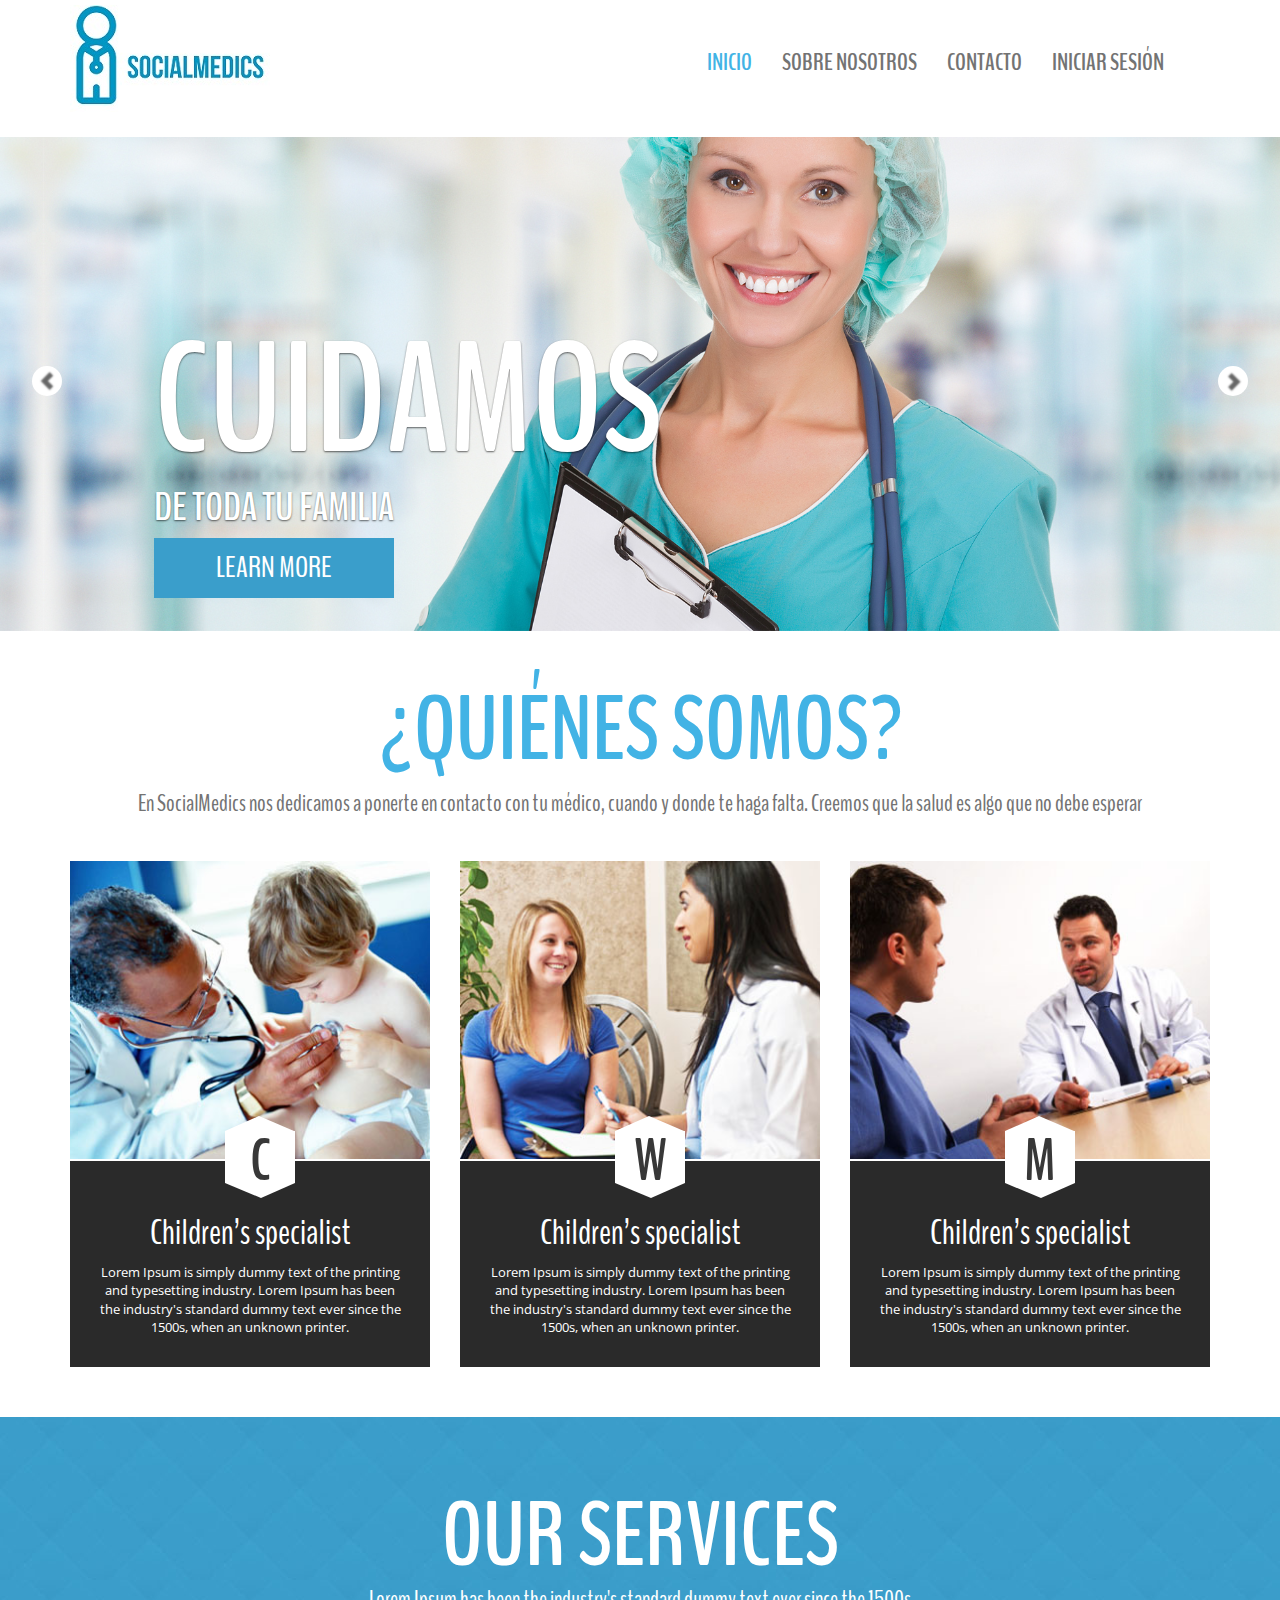
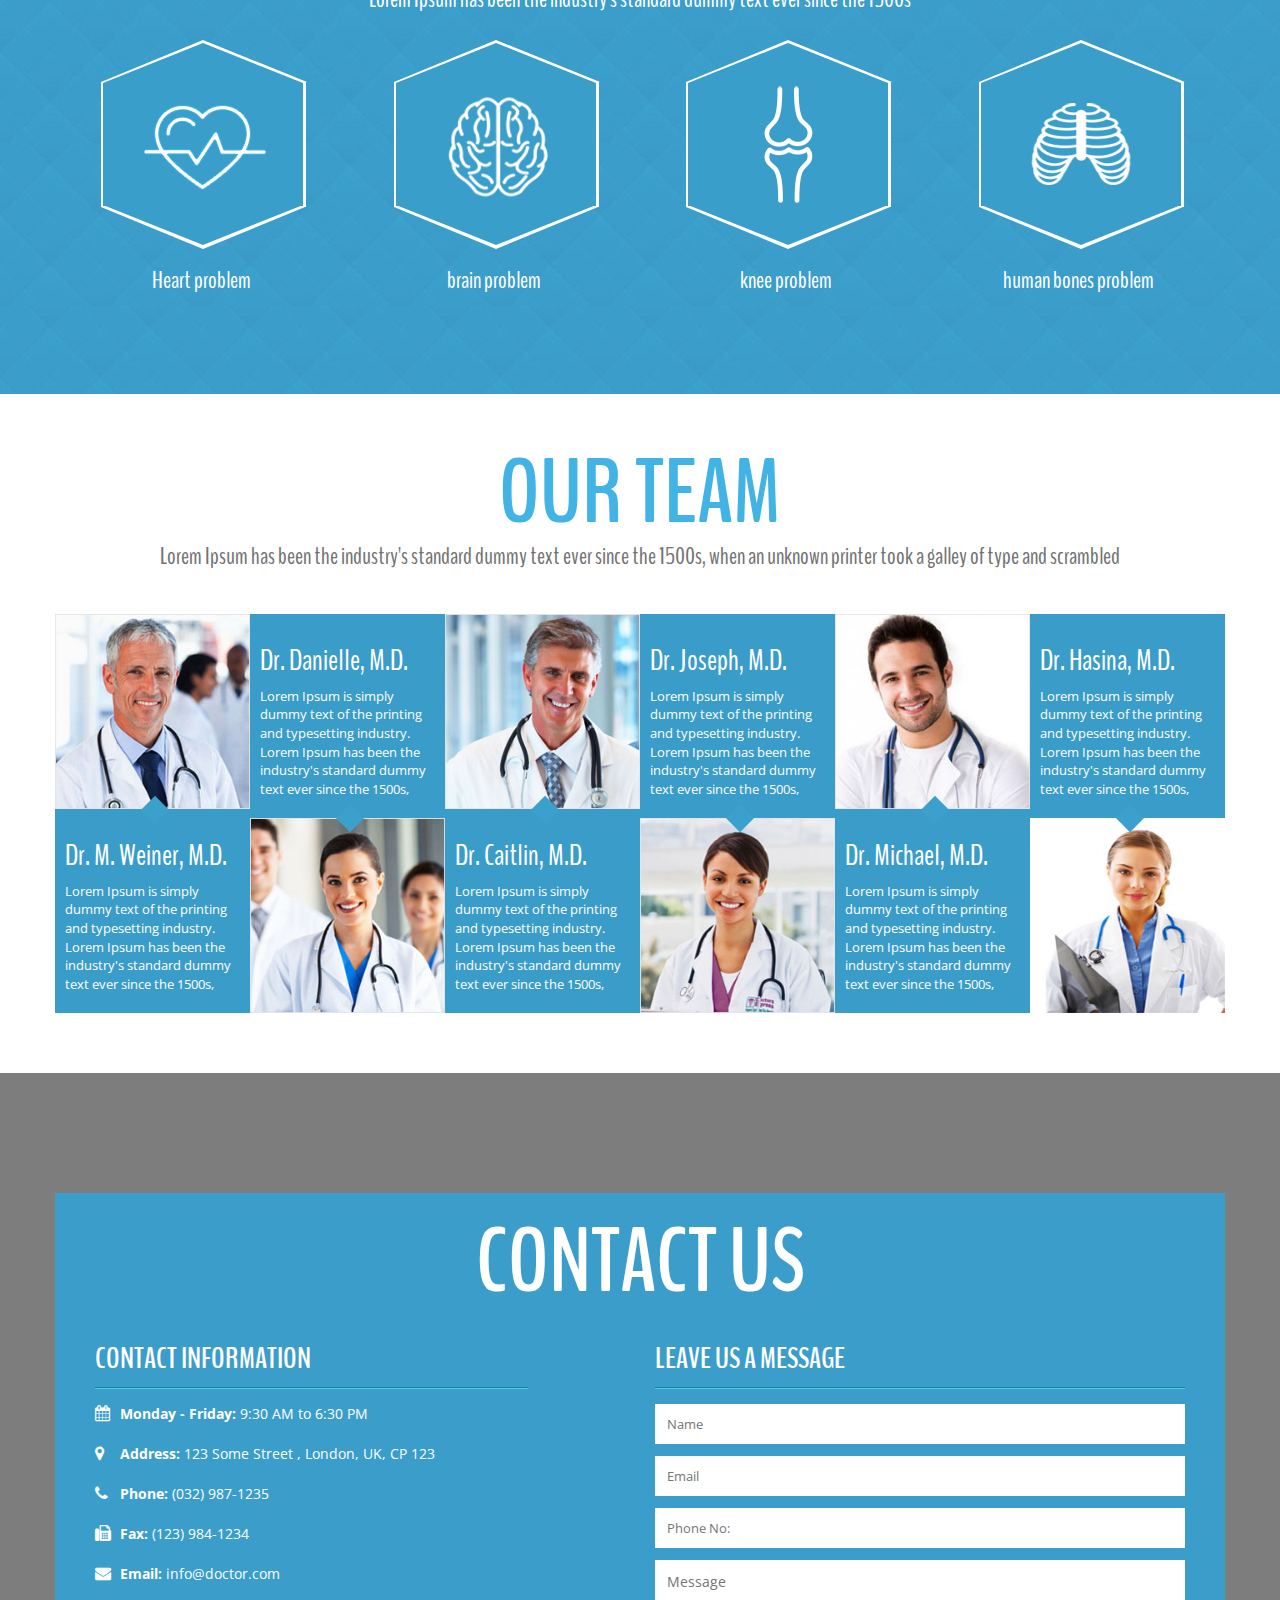
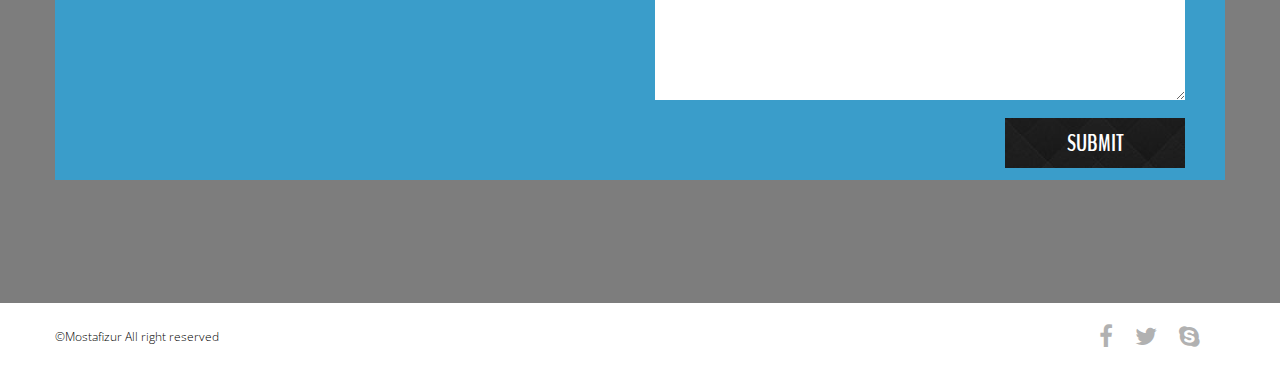
==== web/index.html @ c3ebe244 "Starting with web" ====
<!DOCTYPE html>
<html lang="en"> 
<head>
	<meta charset="UTF-8">
	<meta name="viewport" content="width=device-width, initial-scale=1.0">
    <meta name="description" content="">
    <meta name="author" content="">
	<title>SocialMedics</title>
	<link rel="stylesheet" href="css/font-awesome.min.css">
	<link rel="stylesheet" href="css/bootstrap.min.css">
	<link rel="stylesheet" href="css/style.css">
	<link href='http://fonts.googleapis.com/css?family=Open+Sans:600italic,400,800,700,300' rel='stylesheet' type='text/css'>
	<link href='http://fonts.googleapis.com/css?family=BenchNine:300,400,700' rel='stylesheet' type='text/css'>
	<script src="js/modernizr.js"></script>
	<!--[if lt IE 9]>
      <script src="js/html5shiv.js"></script>
      <script src="js/respond.min.js"></script>
    <![endif]-->

</head>
<body>
	
	<!-- ====================================================
	header section -->
	<header class="top-header">
		<div class="container">
			<div class="row">
				<div class="col-xs-5 header-logo">
					<br>
					<a href="index.html"><img src="img/logo.png" alt="" class="img-responsive logo"></a>
				</div>

				<div class="col-md-7">
					<nav class="navbar navbar-default">
					  <div class="container-fluid nav-bar">
					    <!-- Brand and toggle get grouped for better mobile display -->
					    <div class="navbar-header">
					      <button type="button" class="navbar-toggle collapsed" data-toggle="collapse" data-target="#bs-example-navbar-collapse-1">
					        <span class="sr-only">Toggle navigation</span>
					        <span class="icon-bar"></span>
					        <span class="icon-bar"></span>
					        <span class="icon-bar"></span>
					      </button>
					    </div>

					    <!-- Collect the nav links, forms, and other content for toggling -->
					    <div class="collapse navbar-collapse" id="bs-example-navbar-collapse-1">
					      
					      <ul class="nav navbar-nav navbar-right">
					        <li><a class="menu active" href="#home" >Inicio</a></li>
					        <li><a class="menu" href="#about">Sobre nosotros</a></li>
					        <li><a class="menu" href="#contact">Contacto</a></li>
					        <li><a class="menu" href="#team"> Iniciar sesión</a></li>
					      </ul>
					    </div><!-- /navbar-collapse -->
					  </div><!-- / .container-fluid -->
					</nav>
				</div>
			</div>
		</div>
	</header> <!-- end of header area -->

	<section class="slider" id="home">
		<div class="container-fluid">
			<div class="row">
			    <div id="carouselHacked" class="carousel slide carousel-fade" data-ride="carousel">
					<div class="header-backup"></div>
			        <!-- Wrapper for slides -->
			        <div class="carousel-inner" role="listbox">
			            <div class="item active">
			            	<img src="img/slide-one.jpg" alt="">
			                <div class="carousel-caption">
		               			<h1>Cuidamos</h1>
		               			<p>de toda tu familia</p>
		               			<button>learn more</button>
			                </div>
			            </div>
			            <div class="item">
			            	<img src="img/slide-two.jpg" alt="">
			                <div class="carousel-caption">
		               			<h1>Sin esperas</h1>
		               			<p>encuentra al profesional que necesitas</p>
		               			<button>learn more</button>
			                </div>
			            </div>
			            <div class="item">
			            	<img src="img/slide-three.jpg" alt="">
			                <div class="carousel-caption">
		               			<h1>Pide cita</h1>
		               			<p>desde casa</p>
		               			<button>learn more</button>
			                </div>
			            </div>
			            <div class="item">
			            	<img src="img/slide-four.jpg" alt="">
			                <div class="carousel-caption">
		               			<h1>No se que poner aqui</h1>
		               			<p>highquality service for men &amp; women</p>
		               			<button>learn more</button>
			                </div>
			            </div>
			        </div>
			        <!-- Controls -->
			        <a class="left carousel-control" href="#carouselHacked" role="button" data-slide="prev">
			            <span class="glyphicon glyphicon-chevron-left" aria-hidden="true"></span>
			            <span class="sr-only">Previous</span>
			        </a>
			        <a class="right carousel-control" href="#carouselHacked" role="button" data-slide="next">
			            <span class="glyphicon glyphicon-chevron-right" aria-hidden="true"></span>
			            <span class="sr-only">Next</span>
			        </a>
			    </div>
			</div>
		</div>
	</section><!-- end of slider section -->

	<!-- about section -->
	<section class="about text-center" id="about">
		<div class="container">
			<div class="row">
				<h2>¿Quiénes somos?</h2>
				<h4>En SocialMedics nos dedicamos a ponerte en contacto con tu médico, cuando y donde te haga falta. Creemos que la salud es algo que no debe esperar</h4>
				<div class="col-md-4 col-sm-6">
					<div class="single-about-detail clearfix">
						<div class="about-img">
							<img class="img-responsive" src="img/item1.jpg" alt="">
						</div>
						<div class="about-details">
							<div class="pentagon-text">
								<h1>C</h1>
							</div>
							<h3>Children’s specialist</h3>
							<p>Lorem Ipsum is simply dummy text of the printing and typesetting industry. Lorem Ipsum has been the industry's standard dummy text ever since the 1500s, when an unknown printer.</p>
						</div>
					</div>
				</div>
				<div class="col-md-4 col-sm-6">
					<div class="single-about-detail">
						<div class="about-img">
							<img class="img-responsive" src="img/item2.jpg" alt="">
						</div>
						<div class="about-details">
							<div class="pentagon-text">
								<h1>W</h1>
							</div>

							<h3>Children’s specialist</h3>
							<p>Lorem Ipsum is simply dummy text of the printing and typesetting industry. Lorem Ipsum has been the industry's standard dummy text ever since the 1500s, when an unknown printer.</p>
						</div>
					</div>
				</div>
				<div class="col-md-4 col-sm-6">
					<div class="single-about-detail">
						<div class="about-img">
							<img class="img-responsive" src="img/item3.jpg" alt="">
						</div>
						<div class="about-details">
							<div class="pentagon-text">
								<h1>M</h1>
							</div>
							<h3>Children’s specialist</h3>
							<p>Lorem Ipsum is simply dummy text of the printing and typesetting industry. Lorem Ipsum has been the industry's standard dummy text ever since the 1500s, when an unknown printer.</p>
						</div>
					</div>
				</div>
			</div>
		</div>
	</section><!-- end of about section -->


	<!-- service section starts here -->
	<section class="service text-center" id="service">
		<div class="container">
			<div class="row">
				<h2>our services</h2>
				<h4>Lorem Ipsum has been the industry's standard dummy text ever since the 1500s</h4>
				<div class="col-md-3 col-sm-6">
					<div class="single-service">
						<div class="single-service-img">
							<div class="service-img">
								<img class="heart img-responsive" src="img/service1.png" alt="">
							</div>
						</div>
						<h3>Heart problem</h3>
					</div>
				</div>
				<div class="col-md-3 col-sm-6">
					<div class="single-service">
						<div class="single-service-img">
							<div class="service-img">
								<img class="brain img-responsive" src="img/service2.png" alt="">
							</div>
						</div>
						<h3>brain problem</h3>
					</div>
				</div>
				<div class="col-md-3 col-sm-6">
					<div class="single-service">
						<div class="single-service-img">
							<div class="service-img">
								<img class="knee img-responsive" src="img/service3.png" alt="">
							</div>
						</div>
						<h3>knee problem</h3>
					</div>
				</div>
				<div class="col-md-3 col-sm-6">
					<div class="single-service">
						<div class="single-service-img">
							<div class="service-img">
								<img class="bone img-responsive" src="img/service4.png" alt="">
							</div>
						</div>
						<h3>human bones problem</h3>
					</div>
				</div>
			</div>
		</div>
	</section><!-- end of service section -->


	<!-- team section -->
	<section class="team" id="team">
		<div class="container">
			<div class="row">
				<div class="team-heading text-center">
					<h2>our team</h2>
					<h4>Lorem Ipsum has been the industry's standard dummy text ever since the 1500s, when an unknown printer took a galley of type and scrambled</h4>
				</div>
				<div class="col-md-2 single-member col-sm-4">
					<div class="person">
						<img class="img-responsive" src="img/member1.jpg" alt="member-1">
					</div>
					<div class="person-detail">
						<div class="arrow-bottom"></div>
						<h3>Dr. M. Weiner, M.D.</h3>
						<p>Lorem Ipsum is simply dummy text of the printing and typesetting industry. Lorem Ipsum has been the industry's standard dummy text ever since the 1500s, </p>
					</div>
				</div>
				<div class="col-md-2 single-member col-sm-4">
					<div class="person-detail">
						<div class="arrow-top"></div>
						<h3>Dr. Danielle, M.D.</h3>
						<p>Lorem Ipsum is simply dummy text of the printing and typesetting industry. Lorem Ipsum has been the industry's standard dummy text ever since the 1500s, </p>
					</div>
					<div class="person">
						<img class="img-responsive" src="img/member2.jpg" alt="member-2">
					</div>
				</div>
				<div class="col-md-2 single-member col-sm-4">
					<div class="person">
						<img class="img-responsive" src="img/member3.jpg" alt="member-3">
					</div>
					<div class="person-detail">
						<div class="arrow-bottom"></div>
						<h3>Dr. Caitlin, M.D.</h3>
						<p>Lorem Ipsum is simply dummy text of the printing and typesetting industry. Lorem Ipsum has been the industry's standard dummy text ever since the 1500s, </p>
					</div>
				</div>
				<div class="col-md-2 single-member col-sm-4">
					<div class="person-detail">
						<div class="arrow-top"></div>
						<h3>Dr. Joseph, M.D.</h3>
						<p>Lorem Ipsum is simply dummy text of the printing and typesetting industry. Lorem Ipsum has been the industry's standard dummy text ever since the 1500s, </p>
					</div>
					<div class="person">
						<img class="img-responsive" src="img/member4.jpg" alt="member-4">
					</div>
				</div>
				<div class="col-md-2 single-member col-sm-4">
					<div class="person">
						<img class="img-responsive" src="img/member5.jpg" alt="member-5">
					</div>
					<div class="person-detail">
						<div class="arrow-bottom"></div>
						<h3>Dr. Michael, M.D.</h3>
						<p>Lorem Ipsum is simply dummy text of the printing and typesetting industry. Lorem Ipsum has been the industry's standard dummy text ever since the 1500s, </p>
					</div>
				</div>
				<div class="col-md-2 single-member col-sm-4">
					<div class="person-detail">
						<div class="arrow-top"></div>
						<h3>Dr. Hasina, M.D.</h3>
						<p>Lorem Ipsum is simply dummy text of the printing and typesetting industry. Lorem Ipsum has been the industry's standard dummy text ever since the 1500s, </p>
					</div>
					<div class="person">
						<img class="img-responsive" src="img/member6.jpg" alt="member-5">
					</div>
				</div>
			</div>
		</div>
	</section><!-- end of team section -->

	<!-- map section -->
	<div class="api-map" id="contact">
		<div class="container-fluid">
			<div class="row">
				<div class="col-md-12 map" id="map"></div>
			</div>
		</div>
	</div><!-- end of map section -->

	<!-- contact section starts here -->
	<section class="contact">
		<div class="container">
			<div class="row">
				<div class="contact-caption clearfix">
					<div class="contact-heading text-center">
						<h2>contact us</h2>
					</div>
					<div class="col-md-5 contact-info text-left">
						<h3>contact information</h3>
						<div class="info-detail">
							<ul><li><i class="fa fa-calendar"></i><span>Monday - Friday:</span> 9:30 AM to 6:30 PM</li></ul>
							<ul><li><i class="fa fa-map-marker"></i><span>Address:</span> 123 Some Street , London, UK, CP 123</li></ul>
							<ul><li><i class="fa fa-phone"></i><span>Phone:</span> (032) 987-1235</li></ul>
							<ul><li><i class="fa fa-fax"></i><span>Fax:</span> (123) 984-1234</li></ul>
							<ul><li><i class="fa fa-envelope"></i><span>Email:</span> info@doctor.com</li></ul>
						</div>
					</div>
					<div class="col-md-6 col-md-offset-1 contact-form">
						<h3>leave us a message</h3>

						<form class="form">
							<input class="name" type="text" placeholder="Name">
							<input class="email" type="email" placeholder="Email">
							<input class="phone" type="text" placeholder="Phone No:">
							<textarea class="message" name="message" id="message" cols="30" rows="10" placeholder="Message"></textarea>
							<input class="submit-btn" type="submit" value="SUBMIT">
						</form>
					</div>
				</div>
			</div>
		</div>
	</section><!-- end of contact section -->

	<!-- footer starts here -->
	<footer class="footer clearfix">
		<div class="container">
			<div class="row">
				<div class="col-xs-6 footer-para">
					<p>&copy;Mostafizur All right reserved</p>
				</div>
				<div class="col-xs-6 text-right">
					<a href=""><i class="fa fa-facebook"></i></a>
					<a href=""><i class="fa fa-twitter"></i></a>
					<a href=""><i class="fa fa-skype"></i></a>
				</div>
			</div>
		</div>
	</footer>

	<!-- script tags
	============================================================= -->
	<script src="js/jquery-2.1.1.js"></script>
	<script src="http://maps.google.com/maps/api/js?sensor=true"></script>
	<script src="js/gmaps.js"></script>
	<script src="js/smoothscroll.js"></script>
	<script src="js/bootstrap.min.js"></script>
	<script src="js/custom.js"></script>
</body>
</html>
---- web/css/style.css ----
/*****
*
*
*Author Name : Mostafizur Rahman
*Author URI : http://mostafiz.me/
*Version : 1.1
*Description : This is a responsive HTML & Bootstrap template developed by Mostafizur Rahman
*Template URI : http://mostafiz.me/demo/doctor/
*
*
****/

body {
    margin: 0;
    padding: 0;
    font-family: 'BenchNine', sans-serif;
}
li {
    list-style: none;
}
a:hover,
a:visited,
a {
    text-decoration: none;
}
h1,
h2 {
    text-transform: uppercase;
    font-weight: bold;
}

/*header area*/

.top-header {
    background: #fff !important;
    position: fixed;
    width: 100%;
    z-index: 99999;
}
.header-backup {
    width: 20px;
    height: 119px;
    background: transparent;
    margin: auto;
}
.top-header img.logo {
    margin-bottom: 25px;
    margin-top: -15px;
    transition: all .5s ease 0s;
    -webkit-transition: all .5s ease 0s;
    -moz-transition: all .5s ease 0s;
    -o-transition: all .5s ease 0s;
    -ms-transition: all .5s ease 0s;
}
.navbar-default {
    background-color: transparent;
    border-color: transparent;
    margin-bottom: 0;
    margin-top: 8px;
    transition: all .5s ease 0s;
    -webkit-transition: all .5s ease 0s;
    -moz-transition: all .5s ease 0s;
    -o-transition: all .5s ease 0s;
    -ms-transition: all .5s ease 0s;
}
.nav-bar {
    margin-top: 29px;
}
.navbar-toggle span {
    color: #fff;
}
ul.nav {
    margin: 0;
    padding: 0;
}
.navbar-default .navbar-nav>li>a {
    font-size: 24px;
    color: #737373;
    text-transform: uppercase;
    transition: all .7s ease 0s;
    -webkit-transition: all .7s ease 0s;
    -moz-transition: all .7s ease 0s;
    -o-transition: all .7s ease 0s;
    -ms-transition: all .7s ease 0s;
    padding: 14px 15px;
    font-weight: bold;
}
.navbar-default .navbar-nav>li>a:hover {
    color: #42b3e5;
}
.navbar-default .navbar-toggle .icon-bar {
    background-color: #000;
}
li a.active {
    color: #42b3e5 !important;
}
.navbar-default .navbar-toggle {
    border-color: #fff;
    margin-top: 4px;
}

/*slider area*/

.slider-row {
    margin: 0;
    padding: 0;
}
.slider-wrapper {
    margin: 0;
    padding: 0 !important;
    background: #000 !important;
}
.carousel-caption h1 {
    font-size: 157px;
    color: #fff;
    text-transform: uppercase;
    margin-bottom: 0;
}
.carousel-caption p {
    font-size: 40px;
    color: #fff;
    text-transform: uppercase;
    font-weight: bold;
    margin-top: 0;
}
.carousel-caption button {
    width: 240px;
    height: 60px;
    background: #3a9ecb;
    color: #fff;
    font-size: 30px;
    text-transform: uppercase;
    border: 0;
    transition: all .5s ease 0s;
    -webkit-transition: all .5s ease 0s;
    -moz-transition: all .5s ease 0s;
    -o-transition: all .5s ease 0s;
    -ms-transition: all .5s ease 0s;
}
.carousel-caption button:hover {
    background: #2a2a2a;
}
.carousel-control {
    width: 5%;
}
.carousel-inner {
    background: -webkit-linear-gradient(left, #000, blue);
    /* For Safari 5.1 to 6.0 */
    background: -o-linear-gradient(left, #000, blue);
    /* For Opera 11.1 to 12.0 */
    background: -moz-linear-gradient(left, #000, blue);
    /* For Firefox 3.6 to 15 */
    background: linear-gradient(to left, #000, blue);
    /* Standard syntax */
}
.item {
    position: relative;
}
.carousel-caption {
    position: absolute;
    text-align: left;
    left: 12%;
    line-height: 1;
    top: 50%;
    margin-top: -100px;
}
.carousel-control .glyphicon-chevron-left,
.carousel-control .icon-prev {
    font-size: 18px;
    padding: 5px;
    background: #fff;
    border-radius: 50%;
    color: transparent;
    margin-left: 0;
    margin-top: 50px;
}
.carousel-control .glyphicon-chevron-right,
.carousel-control .icon-next {
    font-size: 18px;
    padding: 5px;
    background: #fff;
    border-radius: 50%;
    color: transparent;
    margin-right: 0;
    margin-top: 50px;
}

/*about area*/

.about h2 {
    font-size: 90px;
    color: #42b3e5;
    margin-top: 50px;
}
.about h4 {
    font-size: 24px;
    color: #737373;
    margin-bottom: 45px;
}
.about-img img {
    width: 100%;
}
.single-about-detail {
    position: relative;
}
.pentagon-text h1 {
    font-size: 60px;
    color: #383838;
    margin-top: 0;
    transition: all .7s ease 0s;
    -webkit-transition: all .7s ease 0s;
    -moz-transition: all .7s ease 0s;
    -o-transition: all .7s ease 0s;
    -ms-transition: all .7s ease 0s;
    position: absolute;
    left: 15%;
    width: 50px;
    top: -6%;
}
.pentagon-text {
    width: 70px;
    height: 52px;
    background: #fff;
    position: relative;
    top: -30px;
    left: 43%;
}
.pentagon-text:before {
    content: "";
    position: absolute;
    top: -15px;
    left: 0;
    width: 0;
    height: 0;
    border-left: 34px solid transparent;
    border-right: 35px solid transparent;
    border-bottom: 15px solid #fff;
}
.pentagon-text:after {
    content: "";
    position: absolute;
    bottom: -15px;
    left: 0;
    width: 0;
    height: 0px;
    border-left: 36px solid transparent;
    border-right: 34px solid transparent;
    border-top: 15px solid #fff;
}
.about-details {
    background: #2a2a2a;
    border-top: 2px solid #fff;
    transition: all .7s ease 0s;
    -webkit-transition: all .7s ease 0s;
    -moz-transition: all .7s ease 0s;
    -o-transition: all .7s ease 0s;
    -ms-transition: all .7s ease 0s;
}
.about-details h3 {
    font-size: 36px;
    color: #fff;
    margin-top: 0;
}
.about-details p {
    font-size: 13px;
    color: #fff;
    font-family: 'Open Sans', sans-serif;
    padding: 0 25px;
    padding-bottom: 30px;
}
.single-about-detail:hover .about-details {
    background: #3a9dca;
}
.single-about-detail:hover .pentagon-text h1 {
    color: #3a9dca;
}

/*service area*/

.service {
    background: url(../img/pattern.jpg);
    background-repeat: repeat-y;
    margin-top: 40px;
}
.service h2 {
    font-size: 90px;
    color: #fff;
    margin-top: 70px;
    margin-bottom: 0;
}
.service h4 {
    font-size: 24px;
    color: #fff;
    margin-top: 0;
    margin-bottom: 70px;
    display: block;
}
.single-service-img {
    width: 205px;
    height: 125px;
    background: #fff;
    position: relative;
    left: 50%;
    margin-left: -100px;
}
.single-service-img:before {
    content: "";
    position: absolute;
    top: -42px;
    left: 0;
    width: 0;
    height: 0;
    border-left: 102px solid transparent;
    border-right: 104px solid transparent;
    border-bottom: 42px solid #fff;
}
.single-service-img:after {
    content: "";
    position: absolute;
    bottom: -42px;
    left: 0;
    width: 0;
    height: 0;
    border-left: 102px solid transparent;
    border-right: 102px solid transparent;
    border-top: 42px solid #fff;
    z-index: 10;
}
.service-img {
    width: 200px;
    height: 123px;
    background: #3a9ecb;
    position: relative;
    top: 1px;
    left: 2px;
}
.service-img:before {
    content: "";
    position: absolute;
    top: -40px;
    left: 0;
    width: 0;
    height: 0;
    border-left: 100px solid transparent;
    border-right: 100px solid transparent;
    border-bottom: 40px solid #3a9ecb;
}
.service-img:after {
    content: "";
    position: absolute;
    bottom: -39px;
    left: 0;
    width: 0;
    height: 0;
    border-left: 100px solid transparent;
    border-right: 100px solid transparent;
    border-top: 40px solid #3a9ecb;
    z-index: 999;
}
.single-service h3 {
    margin-top: 60px;
    color: #fff;
    padding-bottom: 90px;
}
.service-img img.heart {
    left: 20%;
    top: 18%;
}
.service-img img.brain {
    left: 26%;
    top: 11%;
}
.service-img img.knee {
    left: 38%;
}
.service-img img.bone {
    left: 25%;
    top: 14%;
}
.service-img img {
    position: absolute;
}

/*team section*/

.team {
    padding-bottom: 60px;
}
.team h2 {
    font-size: 90px;
    color: #42b3e5;
    margin-top: 50px;
    margin-bottom: 0;
}
.team h4 {
    font-size: 24px;
    color: #737373;
    margin-top: 0;
    margin-bottom: 45px;
}
.single-member {
    margin: 0;
    padding: 0;
}
.person img {
    width: 100%;
}
.person-detail {
    padding: 10px;
    background: #3a9cc8;
    position: relative;
    transition: all .7s ease 0s;
    -webkit-transition: all .7s ease 0s;
    -moz-transition: all .7s ease 0s;
    -o-transition: all .7s ease 0s;
    -ms-transition: all .7s ease 0s;
}
.arrow-top {
    position: absolute;
    width: 20px;
    height: 20px;
    background: #3ba0cc;
    transform: rotate(45deg);
    -webkit-transform: rotate(45deg);
    -moz-transform: rotate(45deg);
    -o-transform: rotate(45deg);
    -ms-transform: rotate(45deg);
    bottom: -10px;
    left: 46%;
    transition: all .7s ease 0s;
    -webkit-transition: all .7s ease 0s;
    -moz-transition: all .7s ease 0s;
    -o-transition: all .7s ease 0s;
    -ms-transition: all .7s ease 0s;
}
.arrow-bottom {
    position: absolute;
    width: 20px;
    height: 20px;
    background: #3ba0cc;
    transform: rotate(45deg);
    -webkit-transform: rotate(45deg);
    -moz-transform: rotate(45deg);
    -o-transform: rotate(45deg);
    -ms-transform: rotate(45deg);
    top: -9px;
    left: 46%;
    transition: all .7s ease 0s;
    -webkit-transition: all .7s ease 0s;
    -moz-transition: all .7s ease 0s;
    -o-transition: all .7s ease 0s;
    -ms-transition: all .7s ease 0s;
}
.person-detail h3 {
    font-size: 30px;
    color: #fff;
}
.person-detail p {
    font-size: 13px;
    color: #fff;
    font-family: 'Open Sans', sans-serif;
}
.single-member:hover .person-detail {
    background: #2a2a2a;
}
.single-member:hover .arrow-top {
    background: #2a2a2a;
}
.single-member:hover .arrow-bottom {
    background: #2a2a2a;
}

/*contact section*/

.contact-caption {
    background: #3a9dca;
}
.contact-heading h2 {
    color: #fff;
    font-size: 90px;
}
.contact-info {
    padding-left: 40px;
}
.contact-info h3 {
    padding-left: 0;
    font-size: 30px;
    color: #fff;
    text-transform: uppercase;
    font-weight: bold;
    border-bottom: 1px solid #13849c;
    padding-bottom: 12px;
    margin-bottom: 0;
}
.contact-form h3 {
    padding-left: 0;
    font-size: 30px;
    color: #fff;
    text-transform: uppercase;
    font-weight: bold;
    border-bottom: 1px solid #13849c;
    padding-bottom: 12px;
    margin-bottom: 0;
}
.contact-info ul {
    margin: 0;
    padding: 0;
}
.contact-info ul li {
    font-family: 'Open Sans', sans-serif;
    font-size: 14px;
    color: #fff;
}
.contact-info i.fa {
    font-size: 16px;
    padding-right: 12px;
    width: 25px;
    height: 38px;
}
.contact-info ul li span {
    font-weight: bold;
}
.contact-form input {
    width: 100%;
    height: 40px;
    background: #fff;
    font-size: 13px;
    color: #084a5c;
    font-family: 'Open Sans', sans-serif;
    padding: 12px;
    border: 0;
    margin-bottom: 12px;
}
.contact-form textarea {
    font-family: 'Open Sans', sans-serif;
    padding: 12px;
    width: 100%;
    height: 140px;
    border: 0;
    margin-bottom: 12px;
}
.info-detail {
    border-top: 1px solid #53cde5;
    padding-top: 15px;
}
.form {
    border-top: 1px solid #53cde5;
    padding-top: 15px;
    text-align: right;
}
.contact-form input.submit-btn {
    width: 180px;
    height: 50px;
    float: right;
    font-size: 24px;
    color: #fff;
    background: url(../img/btn-bg.jpg);
    background-repeat: no-repeat;
    padding: 0;
    font-family: 'BenchNine', sans-serif;
    font-weight: bold;
}
.contact-form {
    padding-right: 40px;
}

/*gmap*/

#map {
    height: 830px;
}
.map {
    position: relative;
    overflow: hidden;
}
.contact {
    position: absolute;
    width: 100%;
    height: 830px;
    margin-top: 0px;
    left: 0;
    margin-top: -830px;
    background: rgba(0, 0, 0, 0.51);
}
.contact-caption {
    margin-top: 120px;
}

/*footer*/

.footer-para {
    margin: 0;
    padding: 0;
}
.footer p {
    font-size: 12px;
    color: #000;
    font-family: 'Open Sans', sans-serif;
    font-weight: 300;
    margin: 0;
    padding: 25px 0;
}
.footer a i.fa {
    font-size: 24px;
    color: #b1b1b1;
    padding: 22px 10px;
}
.footer a i.fa:hover {
    color: #42b3e5;
}
.carousel-inner {
    position: relative;
}

/*======================css for carousel=========================*/

.carousel-fade .carousel-inner .item {
    opacity: 0;
    transition-property: opacity;
}
.carousel-fade .carousel-inner .active {
    opacity: 1;
}
.carousel-fade .carousel-inner .active.left,
.carousel-fade .carousel-inner .active.right {
    left: 0;
    opacity: 0;
    z-index: 1;
}
.carousel-fade .carousel-inner .next.left,
.carousel-fade .carousel-inner .prev.right {
    opacity: 1;
}
.carousel-fade .carousel-control {
    z-index: 2;
    opacity: 1;
    background-image: linear-gradient(to right, rgba(0, 0, 0, .0001) 0, rgba(0, 0, 0, 0) 100%);
}
@media all and (transform-3d),
(-webkit-transform-3d) {
    .carousel-fade .carousel-inner > .item.next,
    .carousel-fade .carousel-inner > .item.active.right {
        opacity: 0;
        -webkit-transform: translate3d(0, 0, 0);
        transform: translate3d(0, 0, 0);
    }
    .carousel-fade .carousel-inner > .item.prev,
    .carousel-fade .carousel-inner > .item.active.left {
        opacity: 0;
        -webkit-transform: translate3d(0, 0, 0);
        transform: translate3d(0, 0, 0);
    }
    .carousel-fade .carousel-inner > .item.next.left,
    .carousel-fade .carousel-inner > .item.prev.right,
    .carousel-fade .carousel-inner > .item.active {
        opacity: 1;
        -webkit-transform: translate3d(0, 0, 0);
        transform: translate3d(0, 0, 0);
    }
}

/* just for demo purpose */

html,
body,
.carousel,
.carousel-inner,
.carousel-inner .item {
    height: 100%;
}

/******************************
responsive area
********************************/


/* md */

@media (min-width: 992px) and (max-width: 1199px) {
    .navbar-default .navbar-nav>li>a {
        font-size: 20px;
        padding: 14px 12px;
    }
    .carousel-caption h1 {
        font-size: 120px;
    }
    .carousel-caption p {
        font-size: 32px;
    }
    .carousel-caption button {
        width: 215px;
        height: 55px;
        font-size: 26px;
    }
    h2 {
        font-size: 75px !important;
    }
    h4 {
        font-size: 22px !important;
    }
    .person-detail h3 {
        font-size: 26px;
    }
    .person-detail p {
        font-size: 12px;
    }
}

/* sm */

@media (min-width: 768px) and (max-width: 991px) {
    .navbar-default .navbar-nav>li>a {
        font-size: 16px;
        padding: 10px 8px;
    }
    .carousel-caption h1 {
        font-size: 90px;
    }
    .carousel-caption p {
        font-size: 30px;
    }
    .carousel-caption button {
        width: 180px;
        height: 50px;
        background: #3a9ecb;
        color: #fff;
        font-size: 22px;
    }
    h2 {
        font-size: 70px !important;
    }
    h4 {
        font-size: 18px !important;
    }
    #map {
        height: 1050px;
    }
    .contact {
        margin-top: -1050px;
        height: 1050px;
    }
    .contact-caption {
        margin-top: 110px;
    }
}

/* xs */

@media (min-width: 480px) and (max-width: 767px) {
    .header-logo img {
        margin-top: 20px;
    }
    .navbar-default .navbar-nav>li>a {
        font-size: 20px;
    }
    .carousel-caption {
        margin-top: -110px;
    }
    .carousel-caption h1 {
        font-size: 75px;
    }
    .carousel-caption p {
        font-size: 25px;
    }
    .carousel-caption button {
        width: 160px;
        height: 40px;
        font-size: 20px;
    }
    #map {
        height: 1120px;
    }
    .contact {
        height: 1120px;
        margin-top: -1120px;
    }
    h2 {
        font-size: 70px !important;
    }
    h4 {
        font-size: 21px !important;
    }
    .contact-info ul {
        margin-left: 4px;
    }
    .contact-info i.fa {
        width: 25px;
    }
    .contact-caption {
        margin-top: 140px;
    }
}

/* XS Portrait */

@media (max-width: 479px) {
    .top-header img.logo {
        margin: 20px 10px;
    }
    .header-logo {
        margin-top: 20px !important;
    }
    .navbar-default .navbar-toggle {
        border-color: #fff;
        margin-top: -7px;
        right: 10%;
    }
    .navbar-default .navbar-nav>li>a {
        font-size: 16px;
        text-align: left;
    }
    .header-backup {
        height: 80px;
    }
    .carousel-caption {
        margin-top: -60px;
    }
    .carousel-caption h1 {
        font-size: 20px;
    }
    .carousel-caption p {
        font-size: 12px;
    }
    .carousel-caption button {
        width: 90px;
        height: 23px;
        font-size: 16px;
    }
    .carousel-control .glyphicon-chevron-right,
    .carousel-control .icon-next {
        margin-top: 30px;
    }
    .carousel-control .glyphicon-chevron-left,
    .carousel-control .icon-prev {
        margin-top: 30px;
    }
    .about h2 {
        font-size: 50px;
        color: #42b3e5;
        margin-top: 30px;
    }
    .service h2 {
        font-size: 50px;
        margin-top: 40px;
    }
    .team h2 {
        font-size: 50px;
        margin-top: 40px;
    }
    h4 {
        font-size: 18px !important;
    }
    .contact-caption {
        margin-top: 38%;
    }
    #map {
        height: 950px;
    }
    .contact {
        height: 950px;
        margin-top: -950px;
    }
    .contact-heading h2 {
        font-size: 50px;
        text-align: left;
        margin-left: 15px;
    }
    .contact-info h3 {
        margin-left: 8px;
        font-size: 25px;
        padding-bottom: 8px;
    }
    .info-detail {
        margin-left: 8px;
    }
    .contact-info ul li {
        font-size: 10px;
    }
    .contact-info i.fa {
        font-size: 13px;
        width: 20px;
        height: 18px;
    }
    .contact-info,
    .contact-form {
        padding: 10px;
    }
    .contact-form h3 {
        font-size: 25px;
        padding-bottom: 8px;
        margin-bottom: 0;
        margin-right: 0px;
    }
    .footer a i.fa {
        font-size: 18px;
        padding: 25px 7px;
    }
    .footer p {
        font-size: 10px;
    }
}
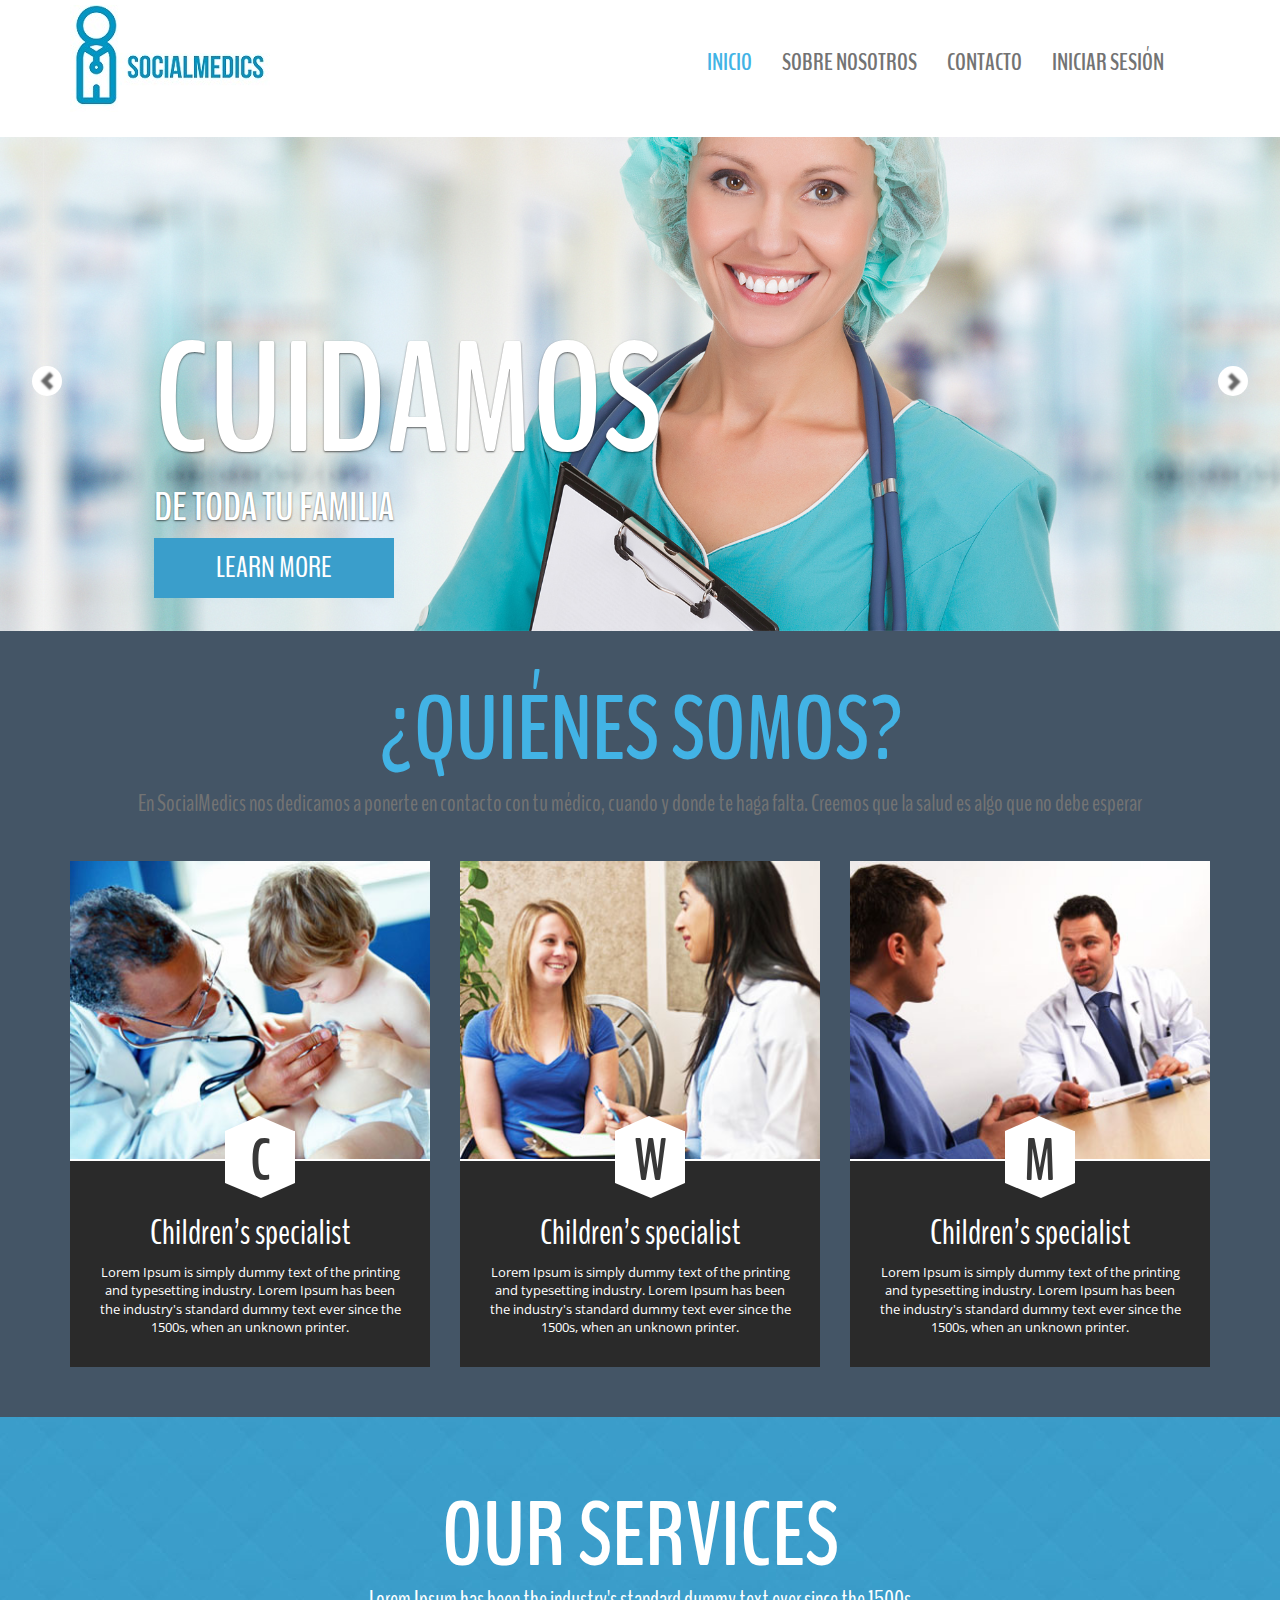
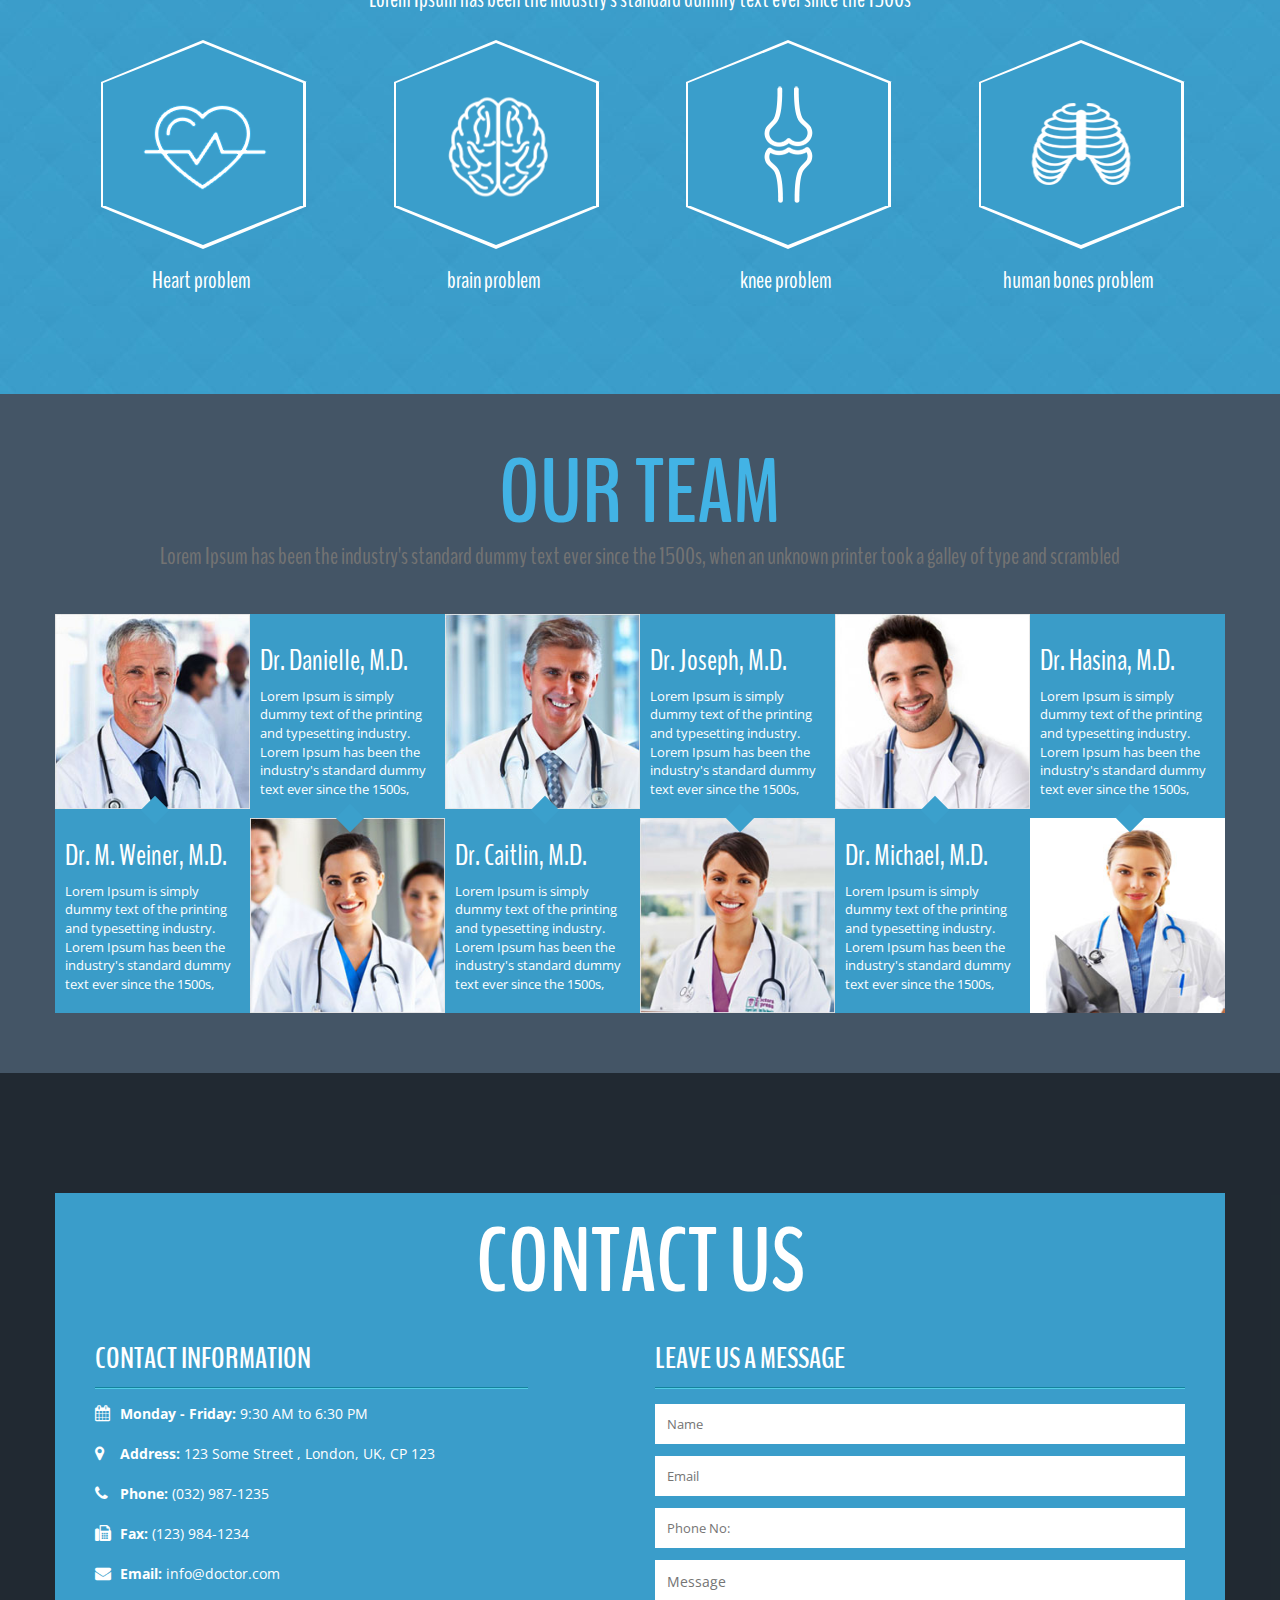
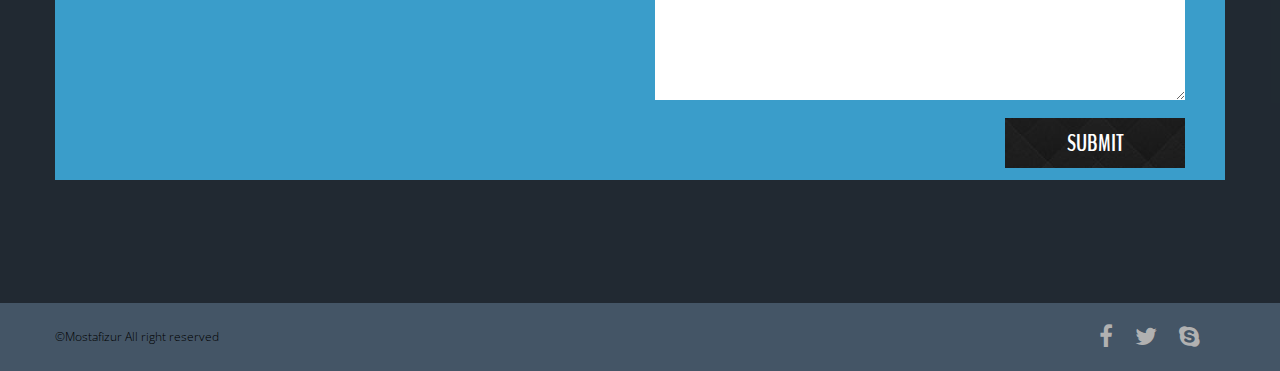
==== commit eb694edd: "Adding login form" ====
--- a/web/index.html
+++ b/web/index.html
@@ -50,7 +50,7 @@
 					        <li><a class="menu active" href="#home" >Inicio</a></li>
 					        <li><a class="menu" href="#about">Sobre nosotros</a></li>
 					        <li><a class="menu" href="#contact">Contacto</a></li>
-					        <li><a class="menu" href="#team"> Iniciar sesión</a></li>
+					        <li><a class="menu" href="./login.html"> Iniciar sesión</a></li>
 					      </ul>
 					    </div><!-- /navbar-collapse -->
 					  </div><!-- / .container-fluid -->
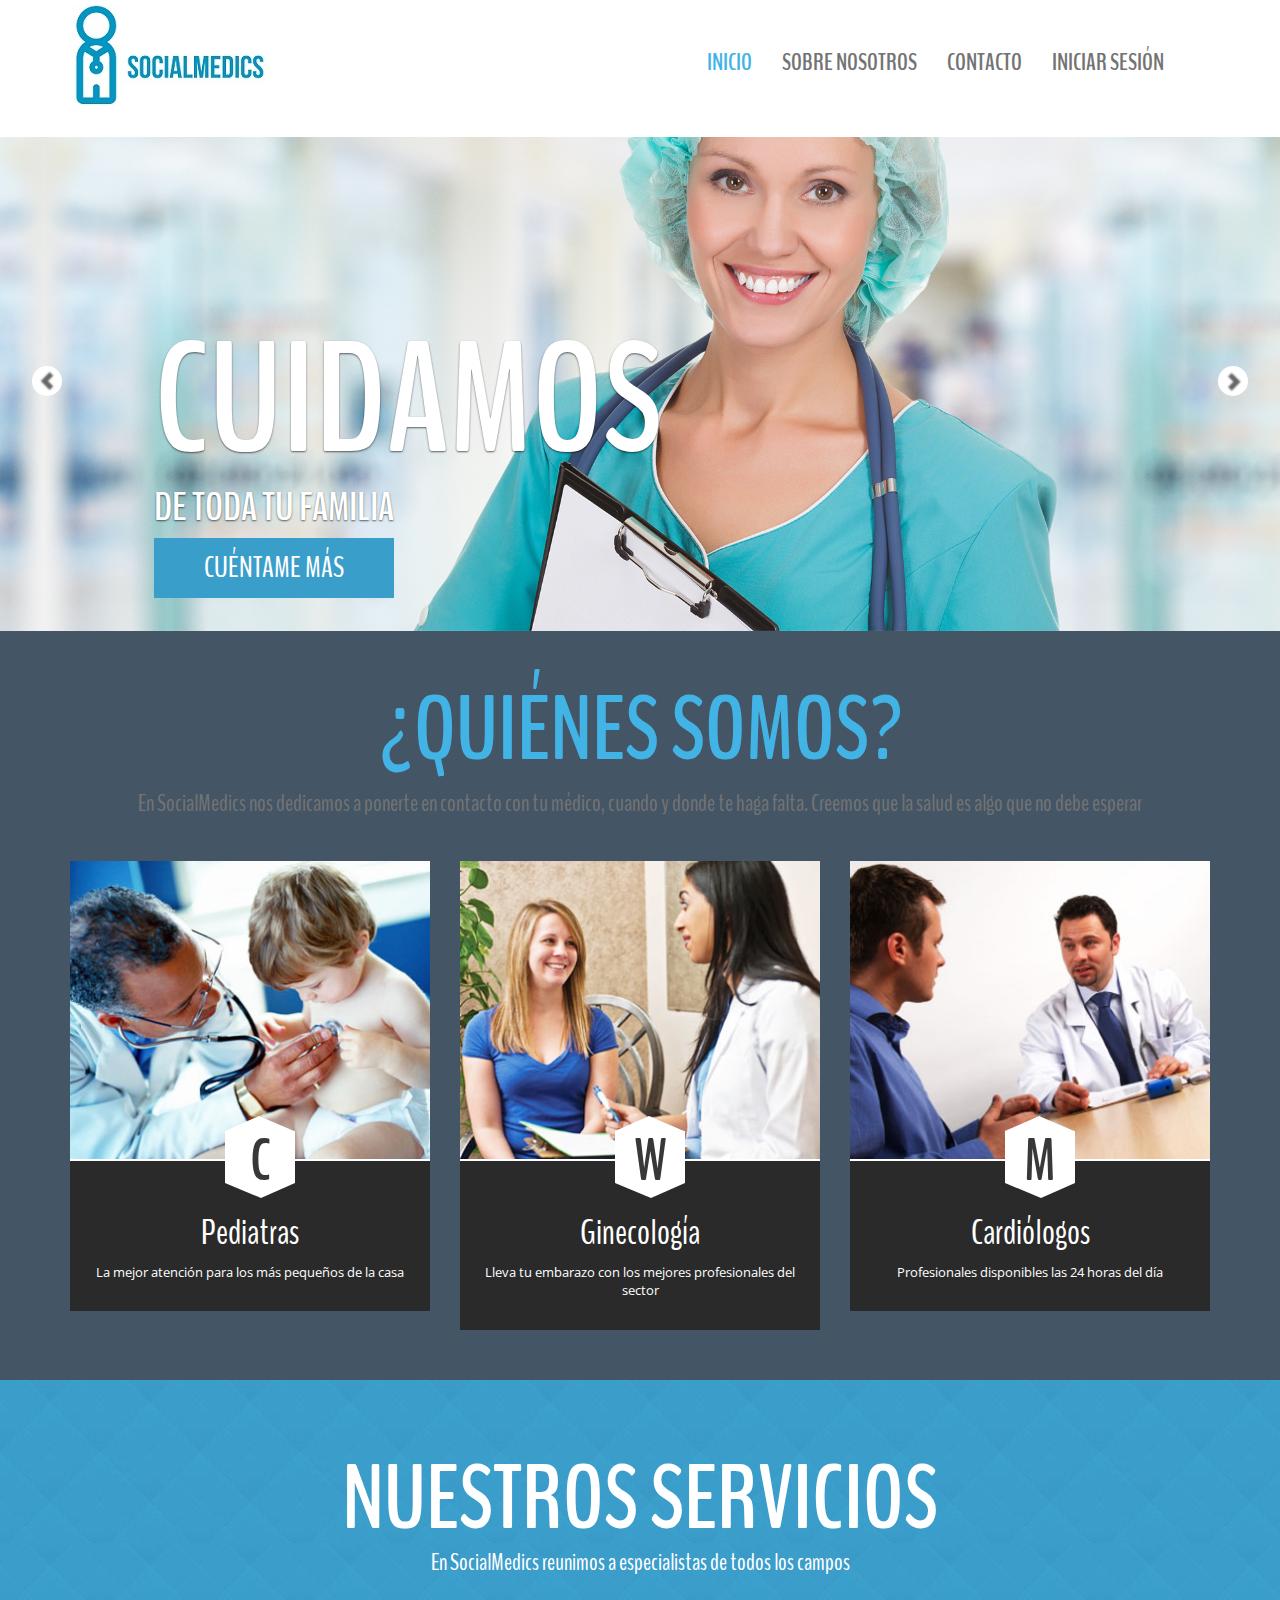
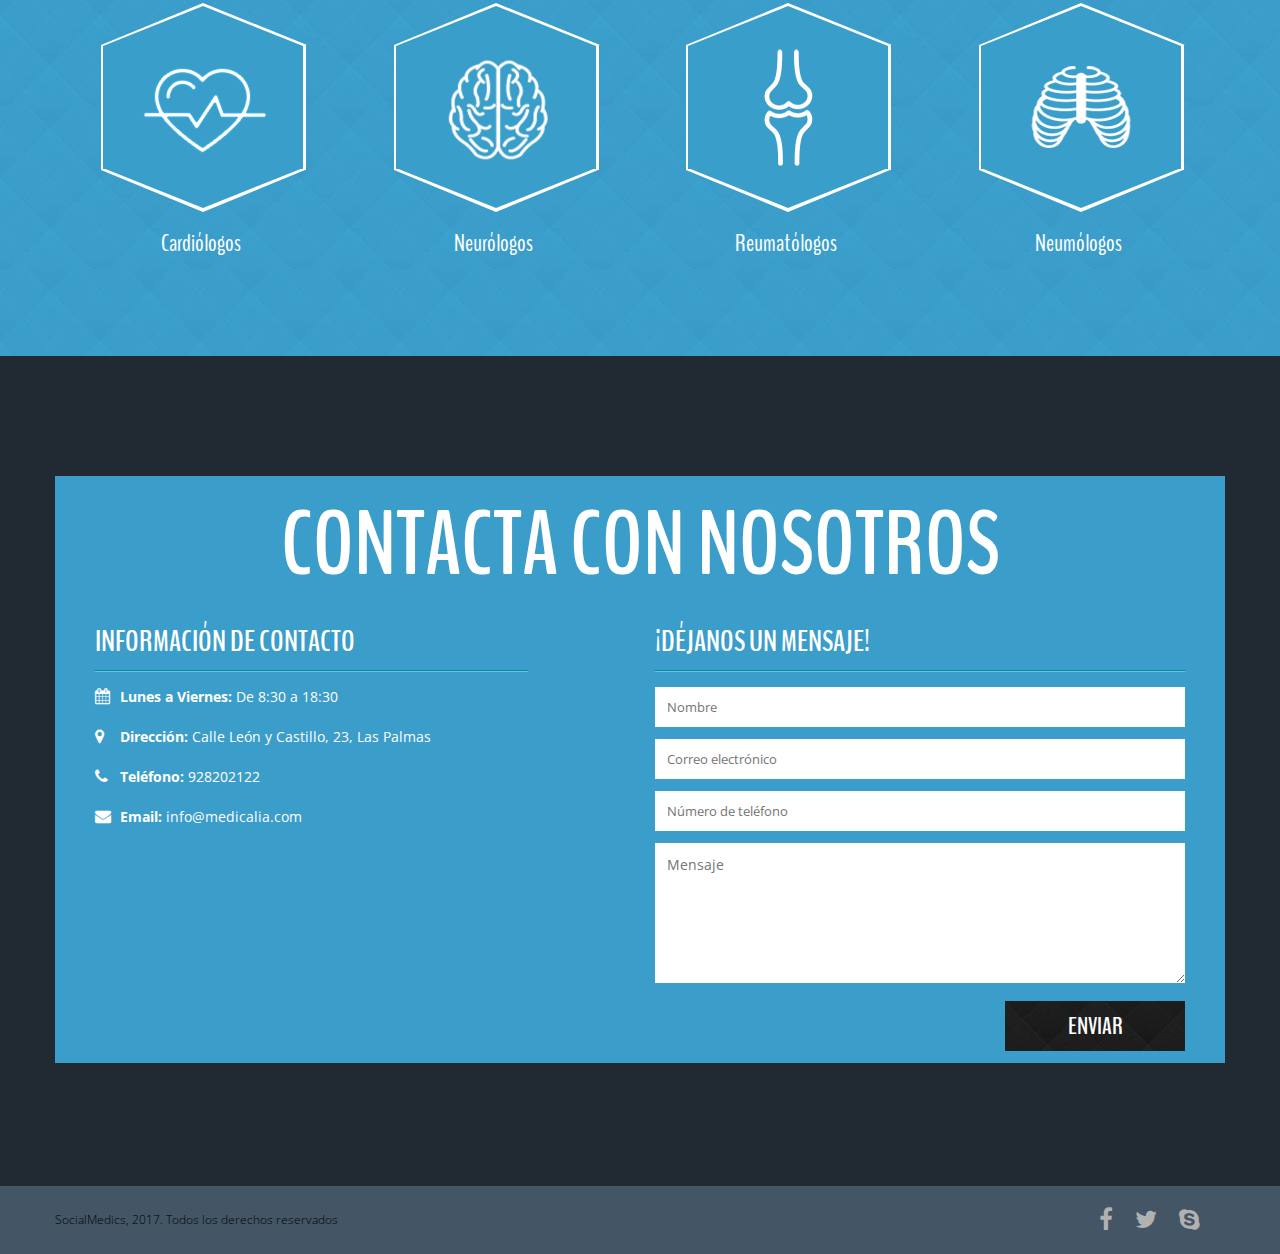
==== commit cf6dc46b: "Translate some english texts" ====
--- a/web/index.html
+++ b/web/index.html
@@ -72,7 +72,7 @@
 			                <div class="carousel-caption">
 		               			<h1>Cuidamos</h1>
 		               			<p>de toda tu familia</p>
-		               			<button>learn more</button>
+		               			<button>Cuéntame más</button>
 			                </div>
 			            </div>
 			            <div class="item">
@@ -80,7 +80,7 @@
 			                <div class="carousel-caption">
 		               			<h1>Sin esperas</h1>
 		               			<p>encuentra al profesional que necesitas</p>
-		               			<button>learn more</button>
+		               			<button>Cuéntame más</button>
 			                </div>
 			            </div>
 			            <div class="item">
@@ -88,15 +88,15 @@
 			                <div class="carousel-caption">
 		               			<h1>Pide cita</h1>
 		               			<p>desde casa</p>
-		               			<button>learn more</button>
+		               			<button>Cuéntame más</button>
 			                </div>
 			            </div>
 			            <div class="item">
 			            	<img src="img/slide-four.jpg" alt="">
 			                <div class="carousel-caption">
-		               			<h1>No se que poner aqui</h1>
-		               			<p>highquality service for men &amp; women</p>
-		               			<button>learn more</button>
+		               			<h1>Especialistas</h1>
+		               			<p>que cuidarán de tu salud</p>
+		               			<button>Cuéntame más</button>
 			                </div>
 			            </div>
 			        </div>
@@ -129,8 +129,8 @@
 							<div class="pentagon-text">
 								<h1>C</h1>
 							</div>
-							<h3>Children’s specialist</h3>
-							<p>Lorem Ipsum is simply dummy text of the printing and typesetting industry. Lorem Ipsum has been the industry's standard dummy text ever since the 1500s, when an unknown printer.</p>
+							<h3>Pediatras</h3>
+							<p>La mejor atención para los más pequeños de la casa</p>
 						</div>
 					</div>
 				</div>
@@ -144,8 +144,8 @@
 								<h1>W</h1>
 							</div>
 
-							<h3>Children’s specialist</h3>
-							<p>Lorem Ipsum is simply dummy text of the printing and typesetting industry. Lorem Ipsum has been the industry's standard dummy text ever since the 1500s, when an unknown printer.</p>
+							<h3>Ginecología</h3>
+							<p>Lleva tu embarazo con los mejores profesionales del sector</p>
 						</div>
 					</div>
 				</div>
@@ -158,8 +158,8 @@
 							<div class="pentagon-text">
 								<h1>M</h1>
 							</div>
-							<h3>Children’s specialist</h3>
-							<p>Lorem Ipsum is simply dummy text of the printing and typesetting industry. Lorem Ipsum has been the industry's standard dummy text ever since the 1500s, when an unknown printer.</p>
+							<h3>Cardiólogos</h3>
+							<p>Profesionales disponibles las 24 horas del día</p>
 						</div>
 					</div>
 				</div>
@@ -172,8 +172,8 @@
 	<section class="service text-center" id="service">
 		<div class="container">
 			<div class="row">
-				<h2>our services</h2>
-				<h4>Lorem Ipsum has been the industry's standard dummy text ever since the 1500s</h4>
+				<h2>Nuestros servicios</h2>
+				<h4>En SocialMedics reunimos a especialistas de todos los campos</h4>
 				<div class="col-md-3 col-sm-6">
 					<div class="single-service">
 						<div class="single-service-img">
@@ -181,7 +181,7 @@
 								<img class="heart img-responsive" src="img/service1.png" alt="">
 							</div>
 						</div>
-						<h3>Heart problem</h3>
+						<h3>Cardiólogos</h3>
 					</div>
 				</div>
 				<div class="col-md-3 col-sm-6">
@@ -191,7 +191,7 @@
 								<img class="brain img-responsive" src="img/service2.png" alt="">
 							</div>
 						</div>
-						<h3>brain problem</h3>
+						<h3>Neurólogos</h3>
 					</div>
 				</div>
 				<div class="col-md-3 col-sm-6">
@@ -201,7 +201,7 @@
 								<img class="knee img-responsive" src="img/service3.png" alt="">
 							</div>
 						</div>
-						<h3>knee problem</h3>
+						<h3>Reumatólogos</h3>
 					</div>
 				</div>
 				<div class="col-md-3 col-sm-6">
@@ -211,85 +211,12 @@
 								<img class="bone img-responsive" src="img/service4.png" alt="">
 							</div>
 						</div>
-						<h3>human bones problem</h3>
+						<h3>Neumólogos</h3>
 					</div>
 				</div>
 			</div>
 		</div>
 	</section><!-- end of service section -->
-
-
-	<!-- team section -->
-	<section class="team" id="team">
-		<div class="container">
-			<div class="row">
-				<div class="team-heading text-center">
-					<h2>our team</h2>
-					<h4>Lorem Ipsum has been the industry's standard dummy text ever since the 1500s, when an unknown printer took a galley of type and scrambled</h4>
-				</div>
-				<div class="col-md-2 single-member col-sm-4">
-					<div class="person">
-						<img class="img-responsive" src="img/member1.jpg" alt="member-1">
-					</div>
-					<div class="person-detail">
-						<div class="arrow-bottom"></div>
-						<h3>Dr. M. Weiner, M.D.</h3>
-						<p>Lorem Ipsum is simply dummy text of the printing and typesetting industry. Lorem Ipsum has been the industry's standard dummy text ever since the 1500s, </p>
-					</div>
-				</div>
-				<div class="col-md-2 single-member col-sm-4">
-					<div class="person-detail">
-						<div class="arrow-top"></div>
-						<h3>Dr. Danielle, M.D.</h3>
-						<p>Lorem Ipsum is simply dummy text of the printing and typesetting industry. Lorem Ipsum has been the industry's standard dummy text ever since the 1500s, </p>
-					</div>
-					<div class="person">
-						<img class="img-responsive" src="img/member2.jpg" alt="member-2">
-					</div>
-				</div>
-				<div class="col-md-2 single-member col-sm-4">
-					<div class="person">
-						<img class="img-responsive" src="img/member3.jpg" alt="member-3">
-					</div>
-					<div class="person-detail">
-						<div class="arrow-bottom"></div>
-						<h3>Dr. Caitlin, M.D.</h3>
-						<p>Lorem Ipsum is simply dummy text of the printing and typesetting industry. Lorem Ipsum has been the industry's standard dummy text ever since the 1500s, </p>
-					</div>
-				</div>
-				<div class="col-md-2 single-member col-sm-4">
-					<div class="person-detail">
-						<div class="arrow-top"></div>
-						<h3>Dr. Joseph, M.D.</h3>
-						<p>Lorem Ipsum is simply dummy text of the printing and typesetting industry. Lorem Ipsum has been the industry's standard dummy text ever since the 1500s, </p>
-					</div>
-					<div class="person">
-						<img class="img-responsive" src="img/member4.jpg" alt="member-4">
-					</div>
-				</div>
-				<div class="col-md-2 single-member col-sm-4">
-					<div class="person">
-						<img class="img-responsive" src="img/member5.jpg" alt="member-5">
-					</div>
-					<div class="person-detail">
-						<div class="arrow-bottom"></div>
-						<h3>Dr. Michael, M.D.</h3>
-						<p>Lorem Ipsum is simply dummy text of the printing and typesetting industry. Lorem Ipsum has been the industry's standard dummy text ever since the 1500s, </p>
-					</div>
-				</div>
-				<div class="col-md-2 single-member col-sm-4">
-					<div class="person-detail">
-						<div class="arrow-top"></div>
-						<h3>Dr. Hasina, M.D.</h3>
-						<p>Lorem Ipsum is simply dummy text of the printing and typesetting industry. Lorem Ipsum has been the industry's standard dummy text ever since the 1500s, </p>
-					</div>
-					<div class="person">
-						<img class="img-responsive" src="img/member6.jpg" alt="member-5">
-					</div>
-				</div>
-			</div>
-		</div>
-	</section><!-- end of team section -->
 
 	<!-- map section -->
 	<div class="api-map" id="contact">
@@ -306,27 +233,26 @@
 			<div class="row">
 				<div class="contact-caption clearfix">
 					<div class="contact-heading text-center">
-						<h2>contact us</h2>
+						<h2>Contacta con nosotros</h2>
 					</div>
 					<div class="col-md-5 contact-info text-left">
-						<h3>contact information</h3>
+						<h3>Información de contacto</h3>
 						<div class="info-detail">
-							<ul><li><i class="fa fa-calendar"></i><span>Monday - Friday:</span> 9:30 AM to 6:30 PM</li></ul>
-							<ul><li><i class="fa fa-map-marker"></i><span>Address:</span> 123 Some Street , London, UK, CP 123</li></ul>
-							<ul><li><i class="fa fa-phone"></i><span>Phone:</span> (032) 987-1235</li></ul>
-							<ul><li><i class="fa fa-fax"></i><span>Fax:</span> (123) 984-1234</li></ul>
-							<ul><li><i class="fa fa-envelope"></i><span>Email:</span> info@doctor.com</li></ul>
+							<ul><li><i class="fa fa-calendar"></i><span>Lunes a Viernes:</span> De 8:30 a 18:30</li></ul>
+							<ul><li><i class="fa fa-map-marker"></i><span>Dirección:</span> Calle León y Castillo, 23, Las Palmas</li></ul>
+							<ul><li><i class="fa fa-phone"></i><span>Teléfono:</span> 928202122</li></ul>
+							<ul><li><i class="fa fa-envelope"></i><span>Email:</span> info@medicalia.com</li></ul>
 						</div>
 					</div>
 					<div class="col-md-6 col-md-offset-1 contact-form">
-						<h3>leave us a message</h3>
+						<h3>¡Déjanos un mensaje!</h3>
 
 						<form class="form">
-							<input class="name" type="text" placeholder="Name">
-							<input class="email" type="email" placeholder="Email">
-							<input class="phone" type="text" placeholder="Phone No:">
-							<textarea class="message" name="message" id="message" cols="30" rows="10" placeholder="Message"></textarea>
-							<input class="submit-btn" type="submit" value="SUBMIT">
+							<input class="name" type="text" placeholder="Nombre">
+							<input class="email" type="email" placeholder="Correo electrónico">
+							<input class="phone" type="text" placeholder="Número de teléfono">
+							<textarea class="message" name="message" id="message" cols="30" rows="10" placeholder="Mensaje"></textarea>
+							<input class="submit-btn" type="submit" value="ENVIAR">
 						</form>
 					</div>
 				</div>
@@ -339,7 +265,7 @@
 		<div class="container">
 			<div class="row">
 				<div class="col-xs-6 footer-para">
-					<p>&copy;Mostafizur All right reserved</p>
+					<p>SocialMedics, 2017. Todos los derechos reservados</p>
 				</div>
 				<div class="col-xs-6 text-right">
 					<a href=""><i class="fa fa-facebook"></i></a>
